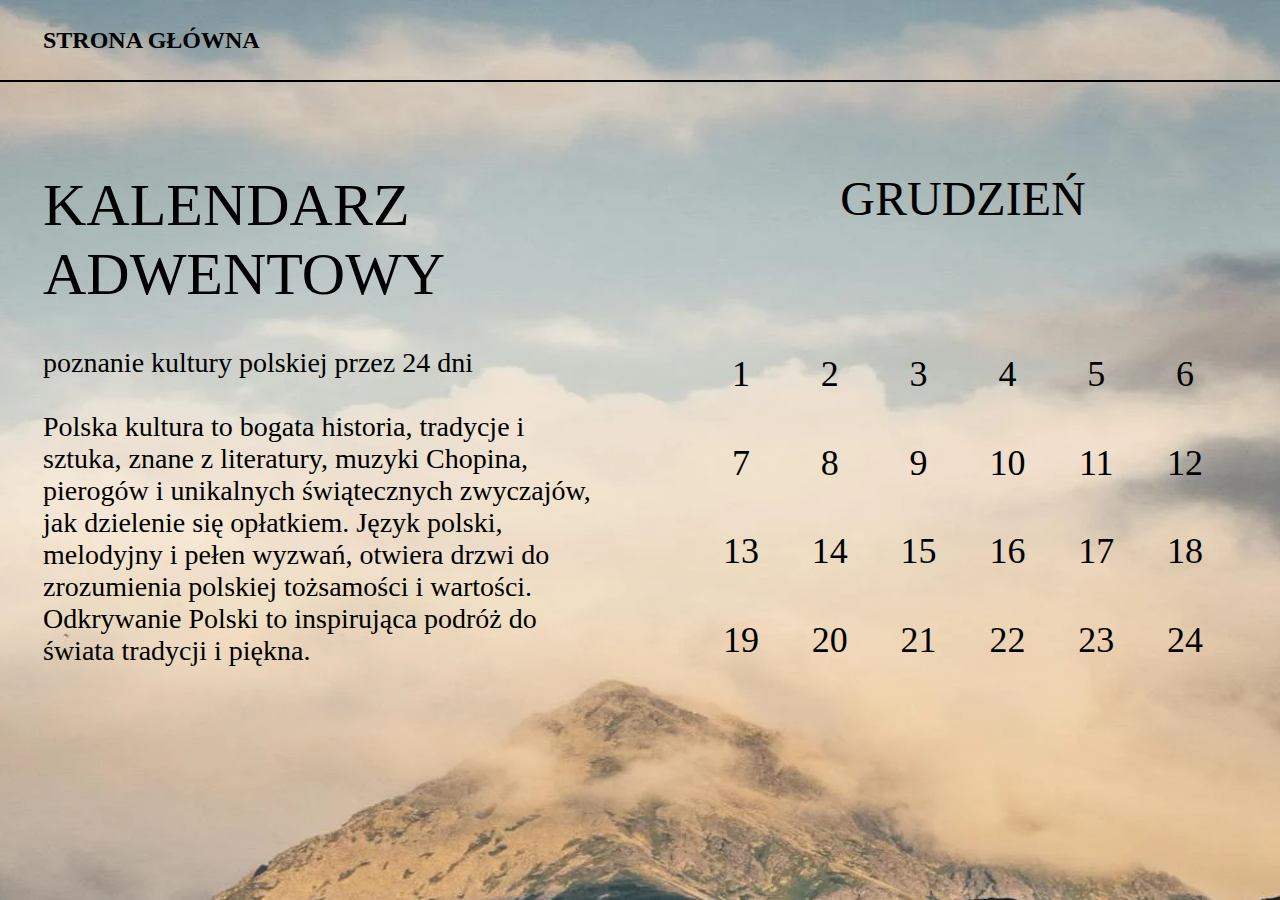
==== index.html @ 862b5ba1 "c" ====
<!DOCTYPE html>
<html lang="en">
<head>
    <meta charset="UTF-8">
    <meta name="viewport" content="width=device-width, initial-scale=1.0">
    <title>Document</title>
    <link rel="preconnect" href="https://rsms.me/">
    <link rel="stylesheet" href="https://rsms.me/inter/inter.css">
    <link rel="stylesheet" href="style.css">
</head>
<body class="body bodyBack">
    <header>
        <div class="buttonBox">
            <a href="./inner.html"><p  class="headerLink">STRONA GŁÓWNA</p></a>
            <a href="./firstDay.html"><p class="headerLink hide">KONTAKT</p></a>
            
        </div>
    </header>
    <section class="main">
        <h1>KALENDARZ ADWENTOWY</h1>
        <h2 class="nameMounth">GRUDZIEŃ</h2>
        <h3>poznanie kultury polskiej przez 24 dni
            <br>
            <br>
            Polska kultura to bogata historia, tradycje i sztuka, znane z literatury, muzyki Chopina, pierogów i unikalnych świątecznych zwyczajów, jak dzielenie się opłatkiem. Język polski, melodyjny i pełen wyzwań, otwiera drzwi do zrozumienia polskiej tożsamości i wartości. Odkrywanie Polski to inspirująca podróż do świata tradycji i piękna.</h3>
        <section class="calendar">
            <div class="calendarBox">
                <button id="01">1</button>
                <button id="02">2</button>
                <button id="03">3</button>
                <button id="04">4</button>
                <button id="05">5</button>
                <button id="06">6</button>
                <button id="07">7</button>
                <button id="08">8</button>
                <button id="09">9</button>
                <button id="10">10</button>
                <button id="11">11</button>
                <button id="12">12</button>
                <button id="13">13</button>
                <button id="14">14</button>
                <button id="15">15</button>
                <button id="16">16</button>
                <button id="17">17</button>
                <button id="18">18</button>
                <button id="19">19</button>
                <button id="20">20</button>
                <button id="21">21</button>
                <button id="22">22</button>
                <button id="23">23</button>
                <button id="24">24</button>
            </div>
        </section>
            
    </section>
    <script src="./script.js"></script>
</body>
</html>
---- style.css ----
@font-face {
  font-family: "OPTIAmway";
  src: url("OPTIAmway.ttf.woff") format("woff"), url("OPTIAmway.ttf.svg#OPTIAmway") format("svg"), url("OPTIAmway.ttf.eot"), url("OPTIAmway.ttf.eot?#iefix") format("embedded-opentype");
  font-weight: normal;
  font-style: normal;
}
:root {
  font-family: Inter, sans-serif;
  font-feature-settings: "liga" 1, "calt" 1; /* fix for Chrome */
}

@supports (font-variation-settings: normal) {
  :root {
    font-family: InterVariable, sans-serif;
  }
}
* {
  margin: 0;
  padding: 0;
  font-family: Inter;
  font-size: 20px;
}

p {
  font-size: 24px;
}

a {
  text-decoration: none;
  color: black;
}

h1 {
  font-size: 60px;
  font-weight: 400;
  margin-bottom: 38px;
}

h2 {
  font-size: 48px;
  font-weight: 400;
}

h3 {
  max-width: 728px;
  font-size: 28px;
  font-weight: 200;
}

.bodyBack {
  background-image: url(./image/814ec822bfba172497a84d0a539683a1.png);
  background-repeat: no-repeat;
  background-size: 100% 220%;
}

header {
  height: 80px;
  border-bottom: 2px solid black;
  margin-bottom: 89px;
}

.main {
  display: grid;
  grid-template-columns: repeat(2, 1fr);
  margin-left: 43px;
  margin-right: 43px;
  -moz-column-gap: 98px;
       column-gap: 98px;
}

.mainFirst {
  display: flex;
  margin-left: 40px;
  margin-right: 40px;
  -moz-column-gap: 67px;
       column-gap: 67px;
}

.buttonBox {
  display: flex;
  margin-left: 43px;
  margin-right: 64px;
  justify-content: space-between;
}

.buttonBoxFirst {
  display: flex;
  margin-left: 43px;
  margin-right: 64px;
  justify-content: flex-end;
  gap: 75px;
}

button {
  font-family: "OPTIAmway";
  border: none;
  background: none;
  font-size: 36px;
  font-weight: 400;
}

.headerLink {
  display: flex;
  height: 80px;
  align-items: center;
  font-weight: 700;
}

.nameMounth {
  display: flex;
  justify-content: center;
}

.nameMounthFirst {
  font-size: 36px;
  display: block;
}

.calendar {
  display: flex;
  justify-content: center;
}

.calendarBox {
  display: grid;
  row-gap: 34px;
  -moz-column-gap: 43px;
       column-gap: 43px;
  grid-template-columns: repeat(6, 1fr);
  width: 490px;
}

.imageFirst {
  max-width: 517px;
  max-height: 720px;
}

.titleFirst {
  font-size: 48px;
  margin-bottom: 0;
}

.textCentr {
  display: flex;
  justify-content: center;
}

.link {
  text-decoration: underline;
}

.hide {
  display: none;
}/*# sourceMappingURL=style.css.map */
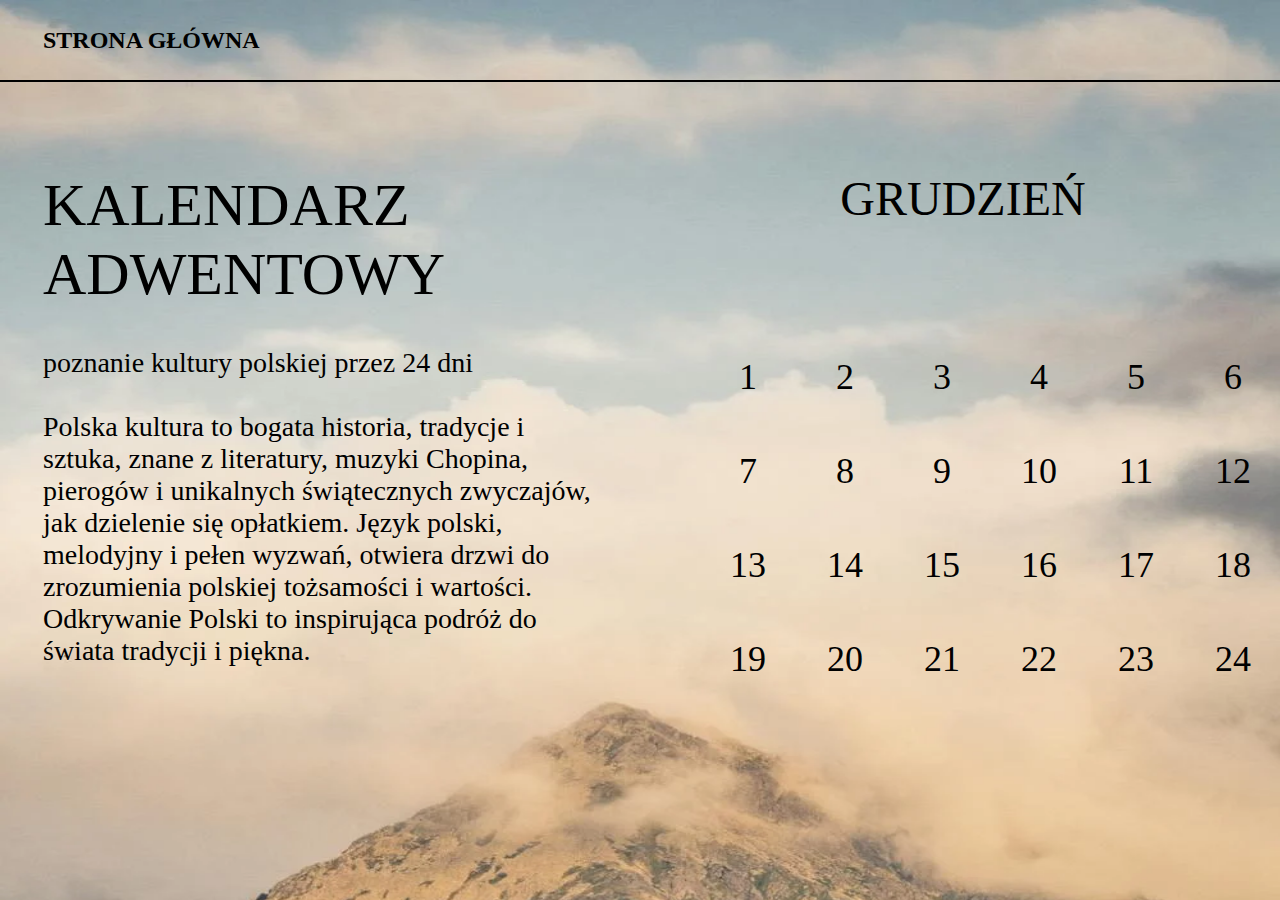
==== commit b942fb43: "2th day" ====
--- a/index.html
+++ b/index.html
@@ -11,7 +11,7 @@
 <body class="body bodyBack">
     <header>
         <div class="buttonBox">
-            <a href="./inner.html"><p  class="headerLink">STRONA GŁÓWNA</p></a>
+            <a href="./index.html"><p  class="headerLink">STRONA GŁÓWNA</p></a>
             <a href="./firstDay.html"><p class="headerLink hide">KONTAKT</p></a>
             
         </div>
@@ -25,30 +25,30 @@
             Polska kultura to bogata historia, tradycje i sztuka, znane z literatury, muzyki Chopina, pierogów i unikalnych świątecznych zwyczajów, jak dzielenie się opłatkiem. Język polski, melodyjny i pełen wyzwań, otwiera drzwi do zrozumienia polskiej tożsamości i wartości. Odkrywanie Polski to inspirująca podróż do świata tradycji i piękna.</h3>
         <section class="calendar">
             <div class="calendarBox">
-                <button id="01">1</button>
-                <button id="02">2</button>
-                <button id="03">3</button>
-                <button id="04">4</button>
-                <button id="05">5</button>
-                <button id="06">6</button>
-                <button id="07">7</button>
-                <button id="08">8</button>
-                <button id="09">9</button>
-                <button id="10">10</button>
-                <button id="11">11</button>
-                <button id="12">12</button>
-                <button id="13">13</button>
-                <button id="14">14</button>
-                <button id="15">15</button>
-                <button id="16">16</button>
-                <button id="17">17</button>
-                <button id="18">18</button>
-                <button id="19">19</button>
-                <button id="20">20</button>
-                <button id="21">21</button>
-                <button id="22">22</button>
-                <button id="23">23</button>
-                <button id="24">24</button>
+                <button class="calendarBtn" id="01">1</button>
+                <button class="calendarBtn" id="02">2</button>
+                <button class="calendarBtn" id="03">3</button>
+                <button class="calendarBtn" id="04">4</button>
+                <button class="calendarBtn" id="05">5</button>
+                <button class="calendarBtn" id="06">6</button>
+                <button class="calendarBtn" id="07">7</button>
+                <button class="calendarBtn" id="08">8</button>
+                <button class="calendarBtn" id="09">9</button>
+                <button class="calendarBtn" id="10">10</button>
+                <button class="calendarBtn" id="11">11</button>
+                <button class="calendarBtn" id="12">12</button>
+                <button class="calendarBtn" id="13">13</button>
+                <button class="calendarBtn" id="14">14</button>
+                <button class="calendarBtn" id="15">15</button>
+                <button class="calendarBtn" id="16">16</button>
+                <button class="calendarBtn" id="17">17</button>
+                <button class="calendarBtn" id="18">18</button>
+                <button class="calendarBtn" id="19">19</button>
+                <button class="calendarBtn" id="20">20</button>
+                <button class="calendarBtn" id="21">21</button>
+                <button class="calendarBtn" id="22">22</button>
+                <button class="calendarBtn" id="23">23</button>
+                <button class="calendarBtn" id="24">24</button>
             </div>
         </section>
             
--- a/style.css
+++ b/style.css
@@ -45,6 +45,10 @@
   max-width: 728px;
   font-size: 28px;
   font-weight: 200;
+}
+
+p {
+  text-align: justify;
 }
 
 .bodyBack {
@@ -112,8 +116,11 @@
 }
 
 .nameMounthFirst {
+  font-family: "OPTIAmway";
+  width: 100%;
   font-size: 36px;
   display: block;
+  text-align: center;
 }
 
 .calendar {
@@ -124,8 +131,8 @@
 .calendarBox {
   display: grid;
   row-gap: 34px;
-  -moz-column-gap: 43px;
-       column-gap: 43px;
+  -moz-column-gap: 37px;
+       column-gap: 37px;
   grid-template-columns: repeat(6, 1fr);
   width: 490px;
 }
@@ -136,6 +143,7 @@
 }
 
 .titleFirst {
+  font-family: "OPTIAmway";
   font-size: 48px;
   margin-bottom: 0;
 }
@@ -151,4 +159,21 @@
 
 .hide {
   display: none;
+}
+
+.calendarBtn {
+  width: 60px;
+  height: 60px;
+}
+.calendarBtn:hover {
+  border-radius: 50%;
+  background-color: #AE445A;
+  box-shadow: 5px 0px 30px #AE445A;
+  transition: all 0.5s;
+}
+.calendarBtn:active {
+  background-color: #E8BCB9;
+  box-shadow: 5px 0px 30px #E8BCB9;
+  opacity: 76%;
+  transition: all 0.01s;
 }/*# sourceMappingURL=style.css.map */